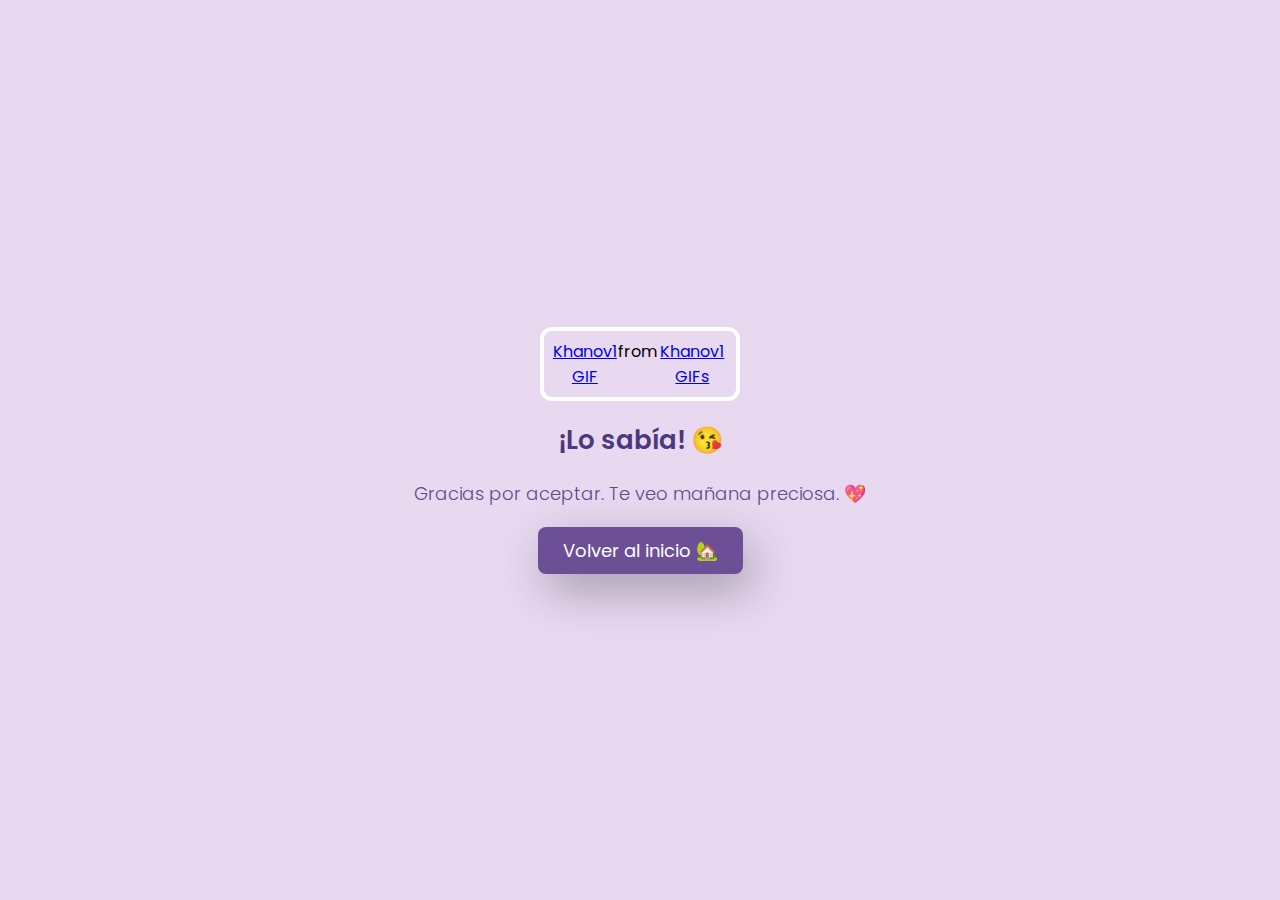
==== si.html @ 3424a39b "ProyectoInvitacion" ====
<!DOCTYPE html>
<html lang="en">
<head>
    <meta charset="UTF-8">
    <meta name="viewport" content="width=device-width, initial-scale=1.0">
    <link rel="stylesheet" href="style.css">
    <title>Lo sabía</title>
</head>
<body>
    <div class="container">
        <div class="tenor-gif-embed" data-postid="11000679121036284802" data-share-method="host" data-aspect-ratio="1" data-width="100%">
            <a href="https://tenor.com/view/khanov1-gif-11000679121036284802">Khanov1 GIF</a> from <a href="https://tenor.com/search/khanov1-gifs">Khanov1 GIFs</a>
        </div>
        <script type="text/javascript" async src="https://tenor.com/embed.js"></script>
        <h1>¡Lo sabía! 😘</h1>
        <p>Gracias por aceptar. Te veo mañana preciosa. 💖</p>
        
        <!-- Botón para regresar a la página principal -->
        <div class="btn">
            <a href="index.html">Volver al inicio 🏡</a>
        </div>
        <audio autoplay loop>
            <source src="musica.mp4" type="audio/mpeg">
        </audio>
    </div>
</body>
</html>
---- style.css ----
@import url('https://fonts.googleapis.com/css2?family=Poppins:wght@300;400;600&display=swap');

* {
    margin: 0;
    padding: 0;
    box-sizing: border-box;
    font-family: 'Poppins', sans-serif;
}

body {
    position: relative;
    width: 100%;
    min-height: 100vh;
    display: flex;
    justify-content: center;
    align-items: center;
    background-color: #E8D9F1; /* Fondo lavanda */
}

.container {
    display: flex;
    flex-direction: column;
    text-align: center;
    align-items: center;
    gap: 20px;
    max-width: 500px;
    margin: 20px;
}

.container h1 {
    font-size: 26px;
    font-weight: 600;
    color: #4B387E; /* Un tono más oscuro para resaltar */
}

.container p {
    font-size: 18px;
    font-weight: 300;
    color: #5A4D8A;
}

.container .tenor-gif-embed {
    display: flex;
    max-width: 200px;
    border-radius: 12px;
    border: 4px solid #FFFFFF; /* Bordes suaves en blanco */
    padding: 8px;
}

.container .btn {
    display: flex;
    gap: 25px;
}

.btn a {
    text-decoration: none;
    font-size: 18px;
    font-weight: 400;
    color: #fff;
    background: #6C4F96;
    padding: 10px 25px;
    border-radius: 8px;
    box-shadow: 0.5rem 1rem 3rem rgba(0, 0, 0, 0.3);
    transition: background-color 0.3s ease;
}

.btn a:hover {
    background-color: #4B387E;
}
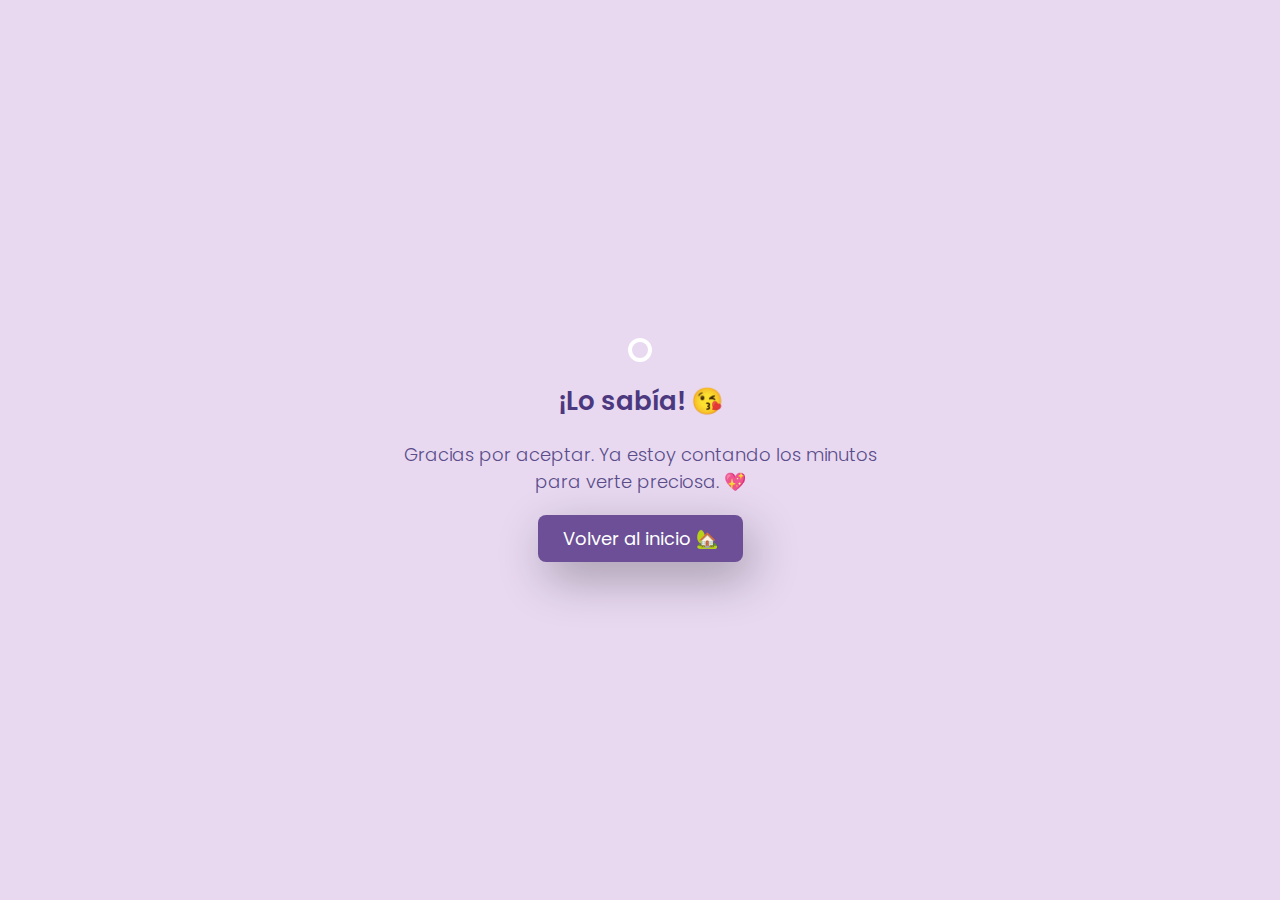
==== commit a76b79fc: "Cambio de mensaje" ====
--- a/si.html
+++ b/si.html
@@ -13,7 +13,7 @@
         </div>
         <script type="text/javascript" async src="https://tenor.com/embed.js"></script>
         <h1>¡Lo sabía! 😘</h1>
-        <p>Gracias por aceptar. Te veo mañana preciosa. 💖</p>
+        <p> Gracias por aceptar. Ya estoy contando los minutos para verte preciosa. 💖</p>
         
         <!-- Botón para regresar a la página principal -->
         <div class="btn">
--- a/style.css
+++ b/style.css
@@ -67,3 +67,7 @@
 .btn a:hover {
     background-color: #4B387E;
 }
+
+.tenor-gif-embed {
+    font-size: 0 !important;
+}
